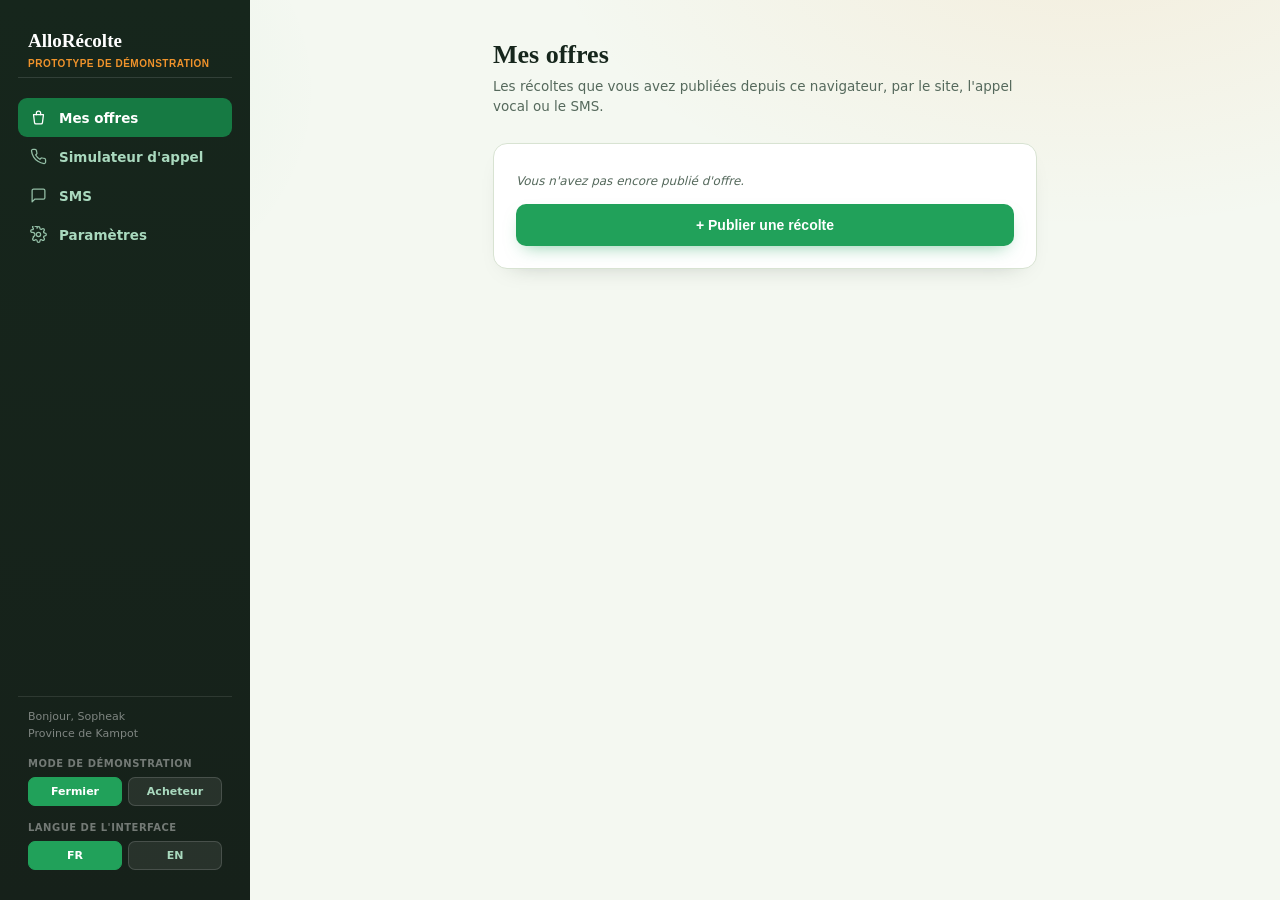
==== acheteur.html @ 81cd8c35 "Add files via upload" ====
<!doctype html>
<html lang="fr">
<head>
<meta charset="utf-8">
<meta name="viewport" content="width=device-width, initial-scale=1">
<title>AlloRécolte — Suivi des commandes</title>
<link rel="stylesheet" href="css/style.css">
<link rel="manifest" href="manifest.json">
<meta name="theme-color" content="#21A15A">
<link rel="apple-touch-icon" href="icons/icon-192.png">
</head>
<body>

<div class="app">

  <button type="button" class="hamburger-btn" id="hamburger-btn" aria-label="Menu" aria-controls="sidebar" aria-expanded="false">
    <svg width="20" height="20" viewBox="0 0 24 24" fill="none" stroke="currentColor" stroke-width="2" stroke-linecap="round"><line x1="3" y1="6" x2="21" y2="6"></line><line x1="3" y1="12" x2="21" y2="12"></line><line x1="3" y1="18" x2="21" y2="18"></line></svg>
  </button>
  <div class="nav-overlay" id="nav-overlay"></div>

  <aside class="sidebar" id="sidebar">
    <div class="brand">AlloRécolte<span class="tag" data-i18n="sidebar.tag">Prototype de démonstration</span></div>
    <nav>
      <a href="index.html" class="nav-item" data-role="acheteur">
        <svg width="17" height="17" viewBox="0 0 24 24" fill="none" stroke="currentColor" stroke-width="1.8" stroke-linecap="round" stroke-linejoin="round"><rect x="3" y="3" width="8" height="8" rx="1.5"></rect><rect x="13" y="3" width="8" height="8" rx="1.5"></rect><rect x="3" y="13" width="8" height="8" rx="1.5"></rect><rect x="13" y="13" width="8" height="8" rx="1.5"></rect></svg>
        <span data-i18n="nav.catalogue">Catalogue</span>
      </a>
      <a href="mes-offres.html" class="nav-item" data-role="fermier">
        <svg width="17" height="17" viewBox="0 0 24 24" fill="none" stroke="currentColor" stroke-width="1.8" stroke-linecap="round" stroke-linejoin="round"><path d="M5 8h14l-1.4 11.2a2 2 0 0 1-2 1.8H8.4a2 2 0 0 1-2-1.8L5 8z"></path><path d="M9 8V6a3 3 0 0 1 6 0v2"></path></svg>
        <span data-i18n="nav.mesOffres">Mes offres</span>
      </a>
      <a href="appel.html" class="nav-item" data-role="fermier">
        <svg width="17" height="17" viewBox="0 0 24 24" fill="none" stroke="currentColor" stroke-width="1.8" stroke-linecap="round" stroke-linejoin="round"><path d="M22 16.9v3a2 2 0 0 1-2.2 2 19.8 19.8 0 0 1-8.6-3.1 19.5 19.5 0 0 1-6-6 19.8 19.8 0 0 1-3.1-8.7A2 2 0 0 1 4.1 2h3a2 2 0 0 1 2 1.7c.1.9.3 1.8.6 2.7a2 2 0 0 1-.4 2.1L8 9.9a16 16 0 0 0 6 6l1.4-1.4a2 2 0 0 1 2.1-.4c.9.3 1.8.5 2.7.6a2 2 0 0 1 1.8 2.1z"></path></svg>
        <span data-i18n="nav.appel">Simulateur d'appel</span>
      </a>
      <a href="sms.html" class="nav-item" data-role="fermier">
        <svg width="17" height="17" viewBox="0 0 24 24" fill="none" stroke="currentColor" stroke-width="1.8" stroke-linecap="round" stroke-linejoin="round"><path d="M21 15a2 2 0 0 1-2 2H7l-4 4V5a2 2 0 0 1 2-2h14a2 2 0 0 1 2 2z"></path></svg>
        <span data-i18n="nav.sms">SMS</span>
      </a>
      <a href="acheteur.html" class="nav-item active" data-role="acheteur">
        <svg width="17" height="17" viewBox="0 0 24 24" fill="none" stroke="currentColor" stroke-width="1.8" stroke-linecap="round" stroke-linejoin="round"><path d="M3 3v18h18"></path><rect x="7" y="12" width="3" height="6"></rect><rect x="12" y="8" width="3" height="10"></rect><rect x="17" y="5" width="3" height="13"></rect></svg>
        <span data-i18n="nav.acheteur">Suivi des commandes</span>
      </a>
      <a href="parametres.html" class="nav-item">
        <svg width="17" height="17" viewBox="0 0 24 24" fill="none" stroke="currentColor" stroke-width="1.8" stroke-linecap="round" stroke-linejoin="round"><circle cx="12" cy="12" r="3"></circle><path d="M19.4 15a1.65 1.65 0 0 0 .33 1.82l.06.06a2 2 0 1 1-2.83 2.83l-.06-.06a1.65 1.65 0 0 0-1.82-.33 1.65 1.65 0 0 0-1 1.51V21a2 2 0 0 1-4 0v-.09A1.65 1.65 0 0 0 9 19.4a1.65 1.65 0 0 0-1.82.33l-.06.06a2 2 0 1 1-2.83-2.83l.06-.06a1.65 1.65 0 0 0 .33-1.82A1.65 1.65 0 0 0 3 9.09H3a2 2 0 0 1 0-4h.09A1.65 1.65 0 0 0 4.6 4.6a1.65 1.65 0 0 0-.33-1.82l-.06-.06a2 2 0 1 1 2.83-2.83l.06.06a1.65 1.65 0 0 0 1.82.33H9a1.65 1.65 0 0 0 1-1.51V3a2 2 0 0 1 4 0v.09a1.65 1.65 0 0 0 1 1.51 1.65 1.65 0 0 0 1.82-.33l.06-.06a2 2 0 1 1 2.83 2.83l-.06.06a1.65 1.65 0 0 0-.33 1.82V9a1.65 1.65 0 0 0 1.51 1H21a2 2 0 0 1 0 4h-.09a1.65 1.65 0 0 0-1.51 1z"></path></svg>
        <span data-i18n="nav.parametres">Paramètres</span>
      </a>
    </nav>
    <div class="sidebar-foot"><span data-i18n="sidebar.hello">Bonjour, Mahy Diallo</span><br><span data-i18n="sidebar.province">Province de Kampot</span><div class="lang-switch-wrap"><div class="lang-label" data-i18n="role.label">Mode de démonstration</div><div class="lang-switch"><button type="button" data-role="fermier" data-i18n="role.fermier">Fermier</button><button type="button" data-role="acheteur" data-i18n="role.acheteur">Acheteur</button></div></div><div class="lang-switch-wrap"><div class="lang-label" data-i18n="lang.label">Langue de l'interface</div><div class="lang-switch"><button type="button" data-lang="fr">FR</button><button type="button" data-lang="en">EN</button></div></div></div>
  </aside>

  <main class="main">
    <div class="main-inner">

      <div class="page-head">
        <h1 data-i18n="suivi.title">Suivi des commandes</h1>
        <p data-i18n="suivi.subtitle">Les fermiers que vous avez contactés — depuis le catalogue, quel que soit leur canal (appel, SMS ou site/app) — et où en est chaque échange.</p>
      </div>

      <div class="stat-grid">
        <div class="stat-card"><div class="label" data-i18n="stat.total">Offres suivies</div><div class="value" id="stat-total">0</div></div>
        <div class="stat-card"><div class="label" data-i18n="stat.deals">Transactions convenues</div><div class="value" id="stat-deals" style="color:var(--accent-dark);">0</div></div>
        <div class="stat-card"><div class="label" data-i18n="stat.inProgress">En discussion</div><div class="value" id="stat-inprogress" style="color:var(--gold);">0</div></div>
      </div>

      <div id="status-legend-wrap"></div>

      <div>
        <div id="suivi-capped-notice" class="helper" style="display:none; margin-bottom:10px;" data-i18n="suivi.cappedNotice">Les 20 échanges les plus récents sont affichés ici.</div>
        <div id="offers-list" style="display:flex; flex-direction:column; gap:14px;"></div>
        <div id="offers-empty" class="card helper" style="display:none; text-align:center;" data-i18n="suivi.empty">Vous n'avez contacté aucun fermier pour l'instant.</div>
        <a href="index.html" class="btn secondary block" style="margin-top:14px;" data-i18n="suivi.browseCatalog">Parcourir le catalogue</a>
      </div>

    </div>
  </main>

</div>

<script src="js/db.js"></script>
<script src="js/icons.js"></script>
<script src="js/site-i18n.js"></script>
<script src="js/acheteur.js"></script>
<script src="js/pwa.js"></script>
</body>
</html>
---- css/style.css ----
/* =========================================================
   AlloRécolte — feuille de style partagée (v2)
   Palette identique au dossier de projet et aux maquettes,
   mise en page repensée en application pleine largeur.
   ========================================================= */

:root {
  --ink: #16261C;
  --accent: #21A15A;
  --accent-dark: #167A43;
  --gold: #F0932B;
  --gold-dark: #C46F17;
  --soft: #55695C;
  --line: #D8E3D2;
  --bg-soft: #F4F8F1;
  --bg-gold: #FDEEDB;
  --white: #FFFFFF;
  --muted-white: #A9D9BE;
}

* { box-sizing: border-box; }

html, body {
  margin: 0;
  min-height: 100%;
  font-family: Calibri, "Segoe UI", system-ui, sans-serif;
  color: var(--ink);
}

body {
  background:
    radial-gradient(ellipse 900px 500px at 85% -8%, rgba(240,147,43,0.10), transparent 60%),
    radial-gradient(ellipse 700px 500px at -5% 10%, rgba(33,161,90,0.08), transparent 55%),
    var(--bg-soft);
}

h1, h2, h3, .serif { font-family: Georgia, "Times New Roman", serif; }

a { color: var(--accent); text-decoration: none; }
a:hover { color: var(--accent-dark); }

img { max-width: 100%; display: block; }

/* ---------- app shell : sidebar + contenu pleine largeur ---------- */

.app {
  display: flex;
  min-height: 100vh;
  align-items: stretch;
}

.sidebar {
  width: 250px;
  flex-shrink: 0;
  background: linear-gradient(180deg, var(--ink), #16211a);
  color: var(--white);
  padding: 30px 18px;
  display: flex;
  flex-direction: column;
  gap: 6px;
  position: sticky;
  top: 0;
  height: 100vh;
  overflow-y: auto;
}

.sidebar .brand {
  font-family: Georgia, serif;
  font-weight: 700;
  font-size: 19px;
  color: var(--white);
  padding: 0 10px 8px;
  margin-bottom: 14px;
  border-bottom: 1px solid rgba(255,255,255,0.12);
}

.sidebar .brand .tag {
  display: block;
  font-family: Calibri, sans-serif;
  font-weight: 700;
  font-size: 10px;
  letter-spacing: 0.5px;
  text-transform: uppercase;
  color: var(--gold);
  margin-top: 6px;
}

.nav-item {
  display: flex;
  align-items: center;
  gap: 12px;
  padding: 11px 12px;
  border-radius: 9px;
  font-size: 13.5px;
  font-weight: 700;
  color: var(--muted-white);
}
.nav-item svg { flex-shrink: 0; opacity: 0.85; }
.nav-item:hover { color: var(--white); background: rgba(255,255,255,0.06); }
.nav-item.active { color: var(--white); background: var(--accent-dark); }
.nav-item.active svg { opacity: 1; }

.sidebar-foot {
  margin-top: auto;
  padding: 12px 10px 0;
  font-size: 11px;
  line-height: 1.5;
  color: rgba(255,255,255,0.45);
  border-top: 1px solid rgba(255,255,255,0.1);
}

.lang-switch-wrap { margin-top: 14px; }
.lang-switch-wrap .lang-label {
  font-size: 10px; font-weight: 700; text-transform: uppercase; letter-spacing: 0.5px;
  color: rgba(255,255,255,0.4); margin-bottom: 6px;
}
.lang-switch { display: flex; gap: 6px; }
.lang-switch button {
  flex: 1;
  background: rgba(255,255,255,0.08);
  border: 1px solid rgba(255,255,255,0.15);
  color: var(--muted-white);
  font-size: 11px;
  font-weight: 700;
  padding: 7px 0;
  border-radius: 7px;
  cursor: pointer;
  font-family: inherit;
}
.lang-switch button:hover { color: var(--white); border-color: rgba(255,255,255,0.35); }
.lang-switch button.active { background: var(--accent); color: var(--white); border-color: var(--accent); }

.main { flex: 1; min-width: 0; }
.main-inner {
  max-width: 1360px;
  margin: 0 auto;
  padding: 40px 48px 64px;
  display: flex;
  flex-direction: column;
  gap: 26px;
}

.page-head h1 {
  font-size: 26px;
  margin: 0 0 6px;
}
.page-head p {
  margin: 0;
  font-size: 13.5px;
  color: var(--soft);
  max-width: 640px;
  line-height: 1.5;
}

/* ---------- components ---------- */

.card {
  background: var(--white);
  border: 1px solid var(--line);
  border-radius: 14px;
  padding: 22px;
  box-shadow: 0 10px 24px -18px rgba(22,38,28,0.35);
}

.card h2 {
  font-size: 15px;
  margin: 0 0 14px;
  color: var(--ink);
}

.row {
  display: flex;
  justify-content: space-between;
  align-items: center;
  padding: 9px 0;
  border-bottom: 1px solid #E9EFE6;
  font-size: 14px;
}
.row:last-child { border-bottom: none; }
.row .value { font-weight: 700; }

.pill {
  display: inline-block;
  font-size: 11px;
  font-weight: 700;
  padding: 4px 11px;
  border-radius: 20px;
  background: var(--bg-gold);
  color: var(--gold);
}
.pill.green { background: #E9EFE6; color: var(--accent-dark); }
.pill.neutral { background: var(--bg-soft); color: var(--soft); }

/* Statut modifiable directement (acheteur.html, "Suivi des commandes") :
   même look que .pill, mais c'est un <select> — un seul élément affiche
   ET permet de changer le statut, au lieu d'une pastille + un menu à côté
   qui répétaient la même information. */
.pill-select {
  display: inline-block;
  font: inherit;
  font-size: 11px;
  font-weight: 700;
  padding: 4px 8px;
  border-radius: 20px;
  border: none;
  cursor: pointer;
  background: var(--bg-gold);
  color: var(--gold);
}
.pill-select.green { background: #E9EFE6; color: var(--accent-dark); }
.pill-select.neutral { background: var(--bg-soft); color: var(--soft); }

/* ---------- légende des statuts (acheteur.html, offres.html) ---------- */

.status-legend {
  display: flex;
  flex-direction: column;
  gap: 8px;
  background: var(--white);
  border: 1px solid var(--line);
  border-radius: 12px;
  padding: 14px 16px;
}
.legend-title { font-size: 11px; font-weight: 700; text-transform: uppercase; letter-spacing: 0.4px; color: var(--soft); }
.legend-items { display: flex; flex-direction: column; gap: 8px; }
.legend-item { display: flex; align-items: center; gap: 10px; flex-wrap: wrap; }
.legend-item .pill { flex-shrink: 0; }
.legend-text { font-size: 12.5px; color: var(--soft); }

.btn {
  display: inline-flex;
  align-items: center;
  justify-content: center;
  gap: 8px;
  background: var(--accent);
  color: var(--white);
  border: none;
  font-size: 14px;
  font-weight: 700;
  padding: 13px 20px;
  border-radius: 10px;
  cursor: pointer;
  text-align: center;
  box-shadow: 0 8px 18px -8px rgba(33,161,90,0.55);
}
.btn:hover { background: var(--accent-dark); }
.btn.secondary {
  background: var(--white);
  color: var(--accent);
  border: 1px solid var(--accent);
  box-shadow: none;
}
.btn.secondary:hover { background: var(--bg-soft); }
.btn.block { width: 100%; }
.btn:disabled { opacity: 0.5; cursor: not-allowed; box-shadow: none; }

.field { display: flex; flex-direction: column; gap: 7px; }
.field label {
  font-size: 11px;
  font-weight: 700;
  letter-spacing: 0.5px;
  text-transform: uppercase;
  color: var(--soft);
}
.field input, .field select {
  border: 1px solid var(--line);
  border-radius: 8px;
  padding: 12px 13px;
  font-size: 14px;
  font-family: inherit;
  color: var(--ink);
  background: var(--white);
}

.helper { font-size: 12px; font-style: italic; color: var(--soft); }

/* ---------- catalogue (accueil) ---------- */

.hero {
  border-radius: 18px;
  padding: 38px 40px;
  background:
    radial-gradient(ellipse 420px 260px at 88% 0%, rgba(240,147,43,0.18), transparent 65%),
    linear-gradient(120deg, var(--accent-dark), var(--accent) 65%);
  color: var(--white);
  position: relative;
  overflow: hidden;
}
.hero .eyebrow {
  font-size: 11px; font-weight: 700; letter-spacing: 1.6px; text-transform: uppercase;
  color: var(--bg-gold);
}
.hero h1 { color: var(--white); font-size: 30px; margin: 10px 0 8px; }
.hero p { color: rgba(255,255,255,0.85); font-size: 14px; max-width: 520px; line-height: 1.55; margin: 0; }

.catalog-grid {
  display: grid;
  grid-template-columns: repeat(2, 1fr);
  gap: 12px;
}
@media (min-width: 520px) {
  .catalog-grid {
    grid-template-columns: repeat(auto-fill, minmax(210px, 1fr));
    gap: 18px;
  }
}

.product-card {
  background: var(--white);
  border: 1px solid var(--line);
  border-radius: 16px;
  overflow: hidden;
  box-shadow: 0 10px 22px -18px rgba(22,38,28,0.4);
  display: flex;
  flex-direction: column;
  cursor: pointer;
  transition: transform 0.18s ease, box-shadow 0.18s ease, border-color 0.18s ease;
}
.product-card:hover, .product-card:focus-visible {
  transform: scale(1.045);
  box-shadow: 0 18px 30px -14px rgba(22,38,28,0.45);
  border-color: var(--accent);
  z-index: 1;
}
.product-card:hover .product-photo, .product-card:focus-visible .product-photo {
  background: var(--bg-gold);
}
.product-card:hover .product-name, .product-card:focus-visible .product-name {
  color: var(--accent-dark);
}

.product-photo {
  aspect-ratio: 1 / 1;
  background: var(--bg-soft);
  display: flex;
  align-items: center;
  justify-content: center;
  overflow: hidden;
  transition: background 0.18s ease;
}
/* Les vraies photos remplissent le carré entièrement (style "carte produit"
   classique) ; l'icône de remplacement (produit sans photo) garde une
   petite marge, sinon son cadre en pointillés colle aux bords de la carte. */
.product-photo img { width: 100%; height: 100%; object-fit: cover; }
.product-photo svg { width: 78%; height: 78%; }

.product-body { padding: 10px 10px 14px; display: flex; flex-direction: column; gap: 4px; }
.product-name { font-family: Georgia, serif; font-weight: 700; font-size: 13.5px; line-height: 1.3; transition: color 0.18s ease; }
.product-link { display: block; color: inherit; }

.catalog-search { max-width: 380px; margin-bottom: 4px; }
.catalog-search input {
  width: 100%;
  border: 1px solid var(--line);
  border-radius: 24px;
  padding: 11px 18px;
  font-size: 13.5px;
  font-family: inherit;
  background: var(--white);
}
.catalog-search input:focus { outline: none; border-color: var(--accent); }

/* ---------- upload photo ---------- */

.upload-box {
  border: 1.5px dashed var(--line);
  border-radius: 12px;
  padding: 22px;
  background: var(--bg-soft);
  display: flex;
  flex-direction: column;
  align-items: center;
  gap: 10px;
  text-align: center;
  cursor: pointer;
  position: relative;
}
.upload-box input[type=file] {
  position: absolute; inset: 0; opacity: 0; cursor: pointer;
}
.upload-preview {
  width: 100%;
  max-width: 220px;
  aspect-ratio: 1/1;
  border-radius: 12px;
  overflow: hidden;
  border: 1px solid var(--line);
}
.upload-preview img { width: 100%; height: 100%; object-fit: cover; }

/* ---------- table (buyer dashboard) ---------- */

table { width: 100%; border-collapse: collapse; }
th, td { text-align: left; padding: 13px 14px; font-size: 13.5px; vertical-align: middle; }
thead th {
  font-size: 11px; text-transform: uppercase; letter-spacing: 0.4px;
  color: var(--soft); background: var(--bg-soft); font-weight: 700;
}
tbody tr { border-top: 1px solid #E9EFE6; }
.td-photo { width: 46px; height: 46px; border-radius: 9px; overflow: hidden; background: var(--bg-soft); display:flex; align-items:center; justify-content:center; }
.td-photo svg, .td-photo img { width: 100%; height: 100%; object-fit: cover; }

.stat-grid { display: flex; gap: 18px; flex-wrap: wrap; }
.stat-card {
  flex: 1; min-width: 160px;
  background: var(--white); border: 1px solid var(--line); border-radius: 14px; padding: 20px;
  box-shadow: 0 10px 22px -18px rgba(22,38,28,0.35);
}
.stat-card .label { font-size: 11px; font-weight: 700; text-transform: uppercase; color: var(--soft); }
.stat-card .value { font-family: Georgia, serif; font-weight: 700; font-size: 30px; margin-top: 6px; color: var(--ink); }

/* ---------- simulateur d'appel ---------- */

.call-layout {
  display: grid;
  grid-template-columns: 1fr 300px;
  gap: 22px;
  align-items: start;
}

.call-visual {
  background: var(--white);
  border: 1px solid var(--line);
  border-radius: 16px;
  padding: 30px;
  text-align: center;
  box-shadow: 0 10px 24px -18px rgba(22,38,28,0.35);
}

.lang-options { display: flex; flex-direction: column; gap: 10px; margin-top: 18px; }
.lang-option {
  display: flex; align-items: center; justify-content: space-between;
  border: 1px solid var(--line); border-radius: 10px; padding: 13px 16px;
  cursor: pointer; background: var(--white); text-align: left;
  font-size: 13.5px; font-family: inherit; color: var(--ink);
}
.lang-option:hover { border-color: var(--accent); background: var(--bg-soft); }
.lang-option .key {
  width: 26px; height: 26px; border-radius: 50%; background: var(--bg-gold); color: var(--gold);
  display: flex; align-items: center; justify-content: center; font-weight: 700; font-size: 12px;
}

.transcript {
  display: flex;
  flex-direction: column;
  gap: 10px;
  max-height: 380px;
  overflow-y: auto;
  padding-right: 2px;
}

.bubble {
  max-width: 84%;
  padding: 11px 14px;
  border-radius: 14px;
  font-size: 13.5px;
  line-height: 1.5;
}
.bubble.system {
  align-self: flex-start;
  background: var(--bg-soft);
  border-bottom-left-radius: 4px;
}
.bubble.user {
  align-self: flex-end;
  background: var(--accent);
  color: var(--white);
  border-bottom-right-radius: 4px;
}
.bubble .tag {
  display: block;
  font-size: 10px;
  font-weight: 700;
  text-transform: uppercase;
  letter-spacing: 0.4px;
  margin-bottom: 4px;
  opacity: 0.75;
}

.keypad-panel {
  background: var(--ink);
  border-radius: 20px;
  padding: 20px;
  display: flex;
  flex-direction: column;
  gap: 14px;
  box-shadow: 0 14px 30px -16px rgba(22,38,28,0.55);
}
.keypad-screen {
  background: rgba(255,255,255,0.06);
  border-radius: 10px;
  padding: 10px 12px;
  color: var(--white);
  font-size: 13px;
  min-height: 20px;
  letter-spacing: 2px;
  font-family: Georgia, serif;
}
.keypad-grid {
  display: grid;
  grid-template-columns: repeat(3, 1fr);
  gap: 10px;
}
.keypad-btn {
  aspect-ratio: 1/1;
  border-radius: 50%;
  border: none;
  background: rgba(255,255,255,0.08);
  color: var(--white);
  font-size: 17px;
  font-weight: 700;
  font-family: Georgia, serif;
  cursor: pointer;
  display: flex;
  flex-direction: column;
  align-items: center;
  justify-content: center;
  line-height: 1.1;
}
.keypad-btn:hover { background: var(--accent); }
.keypad-btn .letters { font-size: 8px; font-family: Calibri, sans-serif; font-weight: 700; letter-spacing: 0.5px; color: rgba(255,255,255,0.55); }
.keypad-actions { display: flex; gap: 10px; }
.keypad-actions .btn { flex: 1; padding: 11px; font-size: 12.5px; }

/* ---------- comparaison des offres par produit ---------- */

.product-pill {
  display: inline-flex;
  align-items: center;
  gap: 7px;
  background: var(--white);
  border: 1px solid var(--line);
  border-radius: 20px;
  padding: 6px 13px 6px 6px;
  font-size: 12.5px;
  font-weight: 700;
  color: var(--ink);
  cursor: pointer;
}
.product-pill .dot { width: 22px; height: 22px; border-radius: 50%; overflow: hidden; flex-shrink: 0; }
.product-pill .dot svg { width: 100%; height: 100%; }
.product-pill:hover, .product-pill.active { border-color: var(--accent); color: var(--accent-dark); background: var(--bg-soft); }

.offer-compare-card {
  background: var(--white);
  border: 1px solid var(--line);
  border-radius: 14px;
  padding: 18px 20px;
  display: flex;
  align-items: center;
  gap: 18px;
  flex-wrap: wrap;
  box-shadow: 0 8px 18px -16px rgba(22,38,28,0.35);
}
.offer-compare-card .thumb {
  width: 54px; height: 54px; border-radius: 12px; overflow: hidden; flex-shrink: 0;
  background: var(--bg-soft); display: flex; align-items: center; justify-content: center;
}
.offer-compare-card .thumb svg, .offer-compare-card .thumb img { width: 100%; height: 100%; object-fit: cover; }
.offer-compare-card .farmer { font-family: Georgia, serif; font-weight: 700; font-size: 15px; min-width: 130px; }
.offer-compare-card a.farmer-link {
  color: var(--ink);
  cursor: pointer;
  text-decoration: underline dotted;
  text-underline-offset: 3px;
}
.offer-compare-card a.farmer-link:hover { color: var(--accent-dark); }
.offer-compare-card .stats { display: flex; gap: 28px; flex-wrap: wrap; flex: 1; }
.offer-compare-card .stat .k { font-size: 10px; font-weight: 700; text-transform: uppercase; letter-spacing: 0.4px; color: var(--soft); }
.offer-compare-card .stat .v { font-size: 14px; font-weight: 700; margin-top: 2px; }
.offer-compare-card .stat .v.price { color: var(--gold-dark); }
.offer-compare-card .actions { margin-left: auto; flex-shrink: 0; }
.contact-btn {
  display: inline-flex;
  align-items: center;
  gap: 6px;
  background: var(--accent);
  color: var(--white);
  border: none;
  font-size: 12.5px;
  font-weight: 700;
  padding: 9px 15px;
  border-radius: 20px;
  cursor: pointer;
}
.contact-btn:hover { background: var(--accent-dark); color: var(--white); }
.contact-btn svg { flex-shrink: 0; }

/* ---------- sms ---------- */

.sms-thread { display: flex; flex-direction: column; gap: 14px; }
.sms-bubble {
  max-width: 78%;
  border-radius: 16px;
  border-bottom-left-radius: 4px;
  padding: 14px;
  font-size: 13.5px;
  line-height: 1.6;
  background: var(--white);
  border: 1px solid var(--line);
}
.sms-bubble.out {
  align-self: flex-end;
  background: var(--accent);
  color: var(--white);
  border: none;
  border-bottom-left-radius: 16px;
  border-bottom-right-radius: 4px;
}
.sms-row { display: flex; flex-direction: column; }
.sms-row.out { align-items: flex-end; }
.sms-time { font-size: 11px; color: var(--soft); text-align: center; }

.sms-compose {
  display: flex;
  gap: 10px;
  margin-top: 4px;
}
.sms-compose input {
  flex: 1;
  border: 1px solid var(--line);
  border-radius: 24px;
  padding: 12px 18px;
  font-size: 13.5px;
  font-family: inherit;
}

/* ---------- paramètres ---------- */

.settings-section { display: flex; flex-direction: column; gap: 16px; }
.settings-section h2 { font-size: 15px; margin: 0; }

.lang-grid { display: flex; flex-direction: column; gap: 8px; }
.lang-row {
  display: flex; align-items: center; justify-content: space-between; gap: 10px;
  width: 100%;
  border: 1.5px solid var(--line); border-radius: 10px; padding: 13px 16px;
  background: var(--white); cursor: pointer; font-family: inherit; text-align: left;
}
.lang-row .name { font-size: 14px; font-weight: 700; color: var(--ink); }
.lang-row:hover:not(.soon) { border-color: var(--accent); background: var(--bg-soft); }
.lang-row.active { border-color: var(--accent); background: var(--bg-soft); }
.lang-row.active .name { color: var(--accent-dark); }
.lang-row .status {
  display: inline-flex; align-items: center; gap: 5px;
  font-size: 11px; font-weight: 700; text-transform: uppercase; letter-spacing: 0.4px;
  padding: 3px 9px; border-radius: 10px; flex-shrink: 0;
}
.lang-row .status.active-tag { color: var(--white); background: var(--accent); }
.lang-row.soon { cursor: not-allowed; opacity: 0.6; }
.lang-row .status.soon-tag { color: var(--soft); background: var(--bg-soft); border: 1px solid var(--line); }

.field-grid { display: grid; grid-template-columns: repeat(auto-fit, minmax(200px, 1fr)); gap: 16px; }

.check-row {
  display: flex; align-items: center; gap: 10px;
  font-size: 13.5px; color: var(--ink);
}
.check-row input[type=checkbox] { width: 17px; height: 17px; accent-color: var(--accent); cursor: pointer; }

/* ---------- menu hamburger (petit écran) ---------- */

.hamburger-btn {
  display: none;
  align-items: center;
  justify-content: center;
  position: fixed;
  top: 14px;
  left: 14px;
  z-index: 50;
  width: 42px;
  height: 42px;
  border-radius: 10px;
  background: var(--white);
  border: 1px solid var(--line);
  color: var(--ink);
  box-shadow: 0 4px 14px -4px rgba(22,38,28,0.3);
  cursor: pointer;
}

.nav-overlay {
  display: none;
  position: fixed;
  inset: 0;
  background: rgba(22,38,28,0.45);
  opacity: 0;
  pointer-events: none;
  transition: opacity 0.22s ease;
  z-index: 46;
}

@media (max-width: 980px) {
  .call-layout { grid-template-columns: 1fr; }
}

@media (max-width: 860px) {
  .hamburger-btn { display: flex; }
  .nav-overlay { display: block; }
  .app.nav-open .nav-overlay { opacity: 1; pointer-events: auto; }

  .sidebar {
    position: fixed;
    top: 0;
    left: 0;
    height: 100vh;
    width: 82vw;
    max-width: 300px;
    flex-direction: column;
    align-items: stretch;
    overflow-y: auto;
    padding: 24px 18px;
    z-index: 48;
    transform: translateX(-100%);
    transition: transform 0.24s ease;
    box-shadow: 4px 0 24px -8px rgba(0,0,0,0.35);
  }
  .app.nav-open .sidebar { transform: translateX(0); }

  .sidebar .brand { border-bottom: 1px solid rgba(255,255,255,0.12); margin-bottom: 14px; padding: 0 10px 8px; }
  .nav-item { white-space: normal; }
  .sidebar-foot { display: block; }
  .main-inner { padding: 70px 20px 32px; }
  .stat-grid { flex-direction: column; }
  .field-grid { grid-template-columns: 1fr; }
}
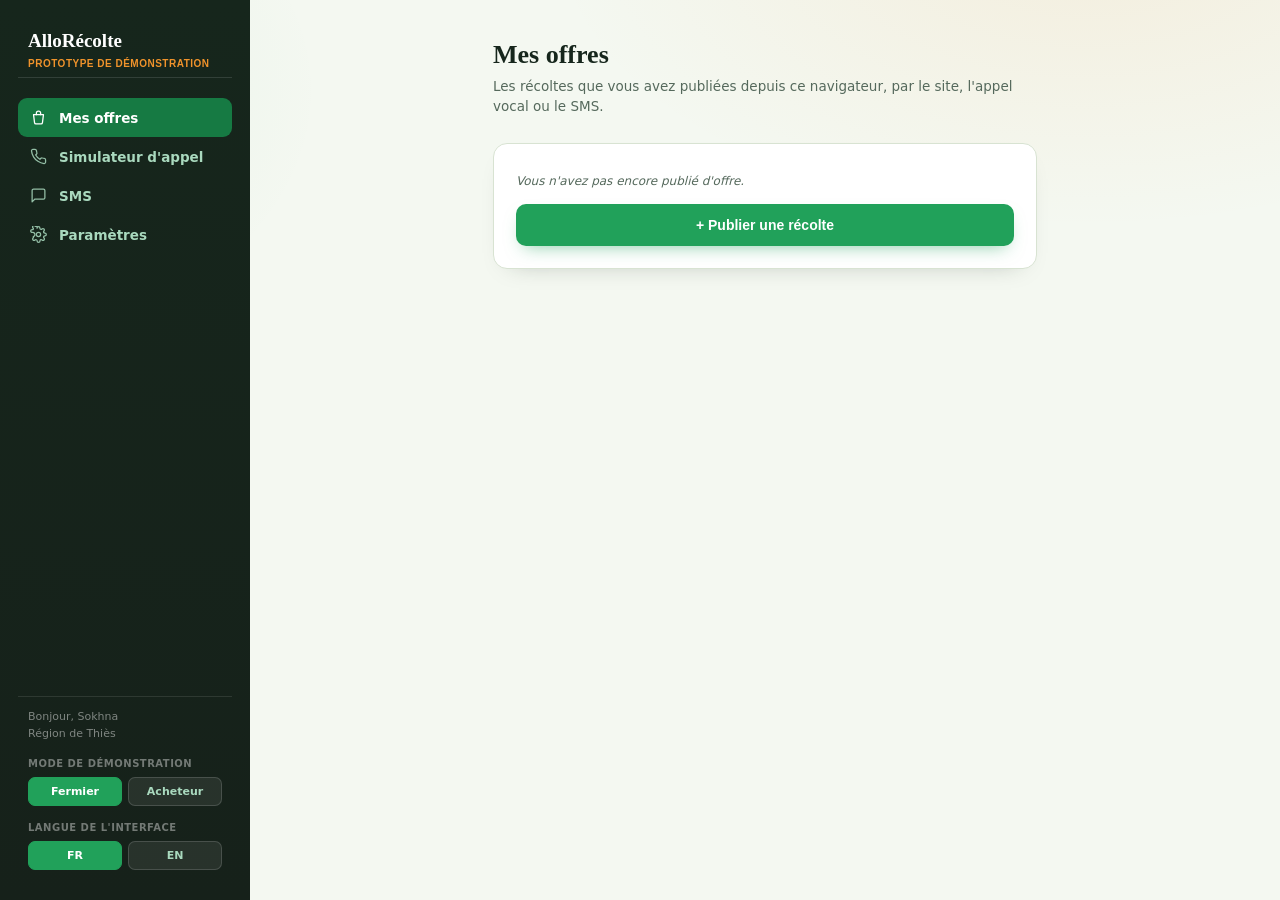
==== commit 4c7a8bb9: "Add files via upload" ====
--- a/acheteur.html
+++ b/acheteur.html
@@ -46,7 +46,7 @@
         <span data-i18n="nav.parametres">Paramètres</span>
       </a>
     </nav>
-    <div class="sidebar-foot"><span data-i18n="sidebar.hello">Bonjour, Mahy Diallo</span><br><span data-i18n="sidebar.province">Province de Kampot</span><div class="lang-switch-wrap"><div class="lang-label" data-i18n="role.label">Mode de démonstration</div><div class="lang-switch"><button type="button" data-role="fermier" data-i18n="role.fermier">Fermier</button><button type="button" data-role="acheteur" data-i18n="role.acheteur">Acheteur</button></div></div><div class="lang-switch-wrap"><div class="lang-label" data-i18n="lang.label">Langue de l'interface</div><div class="lang-switch"><button type="button" data-lang="fr">FR</button><button type="button" data-lang="en">EN</button></div></div></div>
+    <div class="sidebar-foot"><span data-i18n="sidebar.hello">Bonjour, Sokhna</span><br><span data-i18n="sidebar.province">Région de Thiès</span><div class="lang-switch-wrap"><div class="lang-label" data-i18n="role.label">Mode de démonstration</div><div class="lang-switch"><button type="button" data-role="fermier" data-i18n="role.fermier">Fermier</button><button type="button" data-role="acheteur" data-i18n="role.acheteur">Acheteur</button></div></div><div class="lang-switch-wrap"><div class="lang-label" data-i18n="lang.label">Langue de l'interface</div><div class="lang-switch"><button type="button" data-lang="fr">FR</button><button type="button" data-lang="en">EN</button></div></div></div>
   </aside>
 
   <main class="main">
